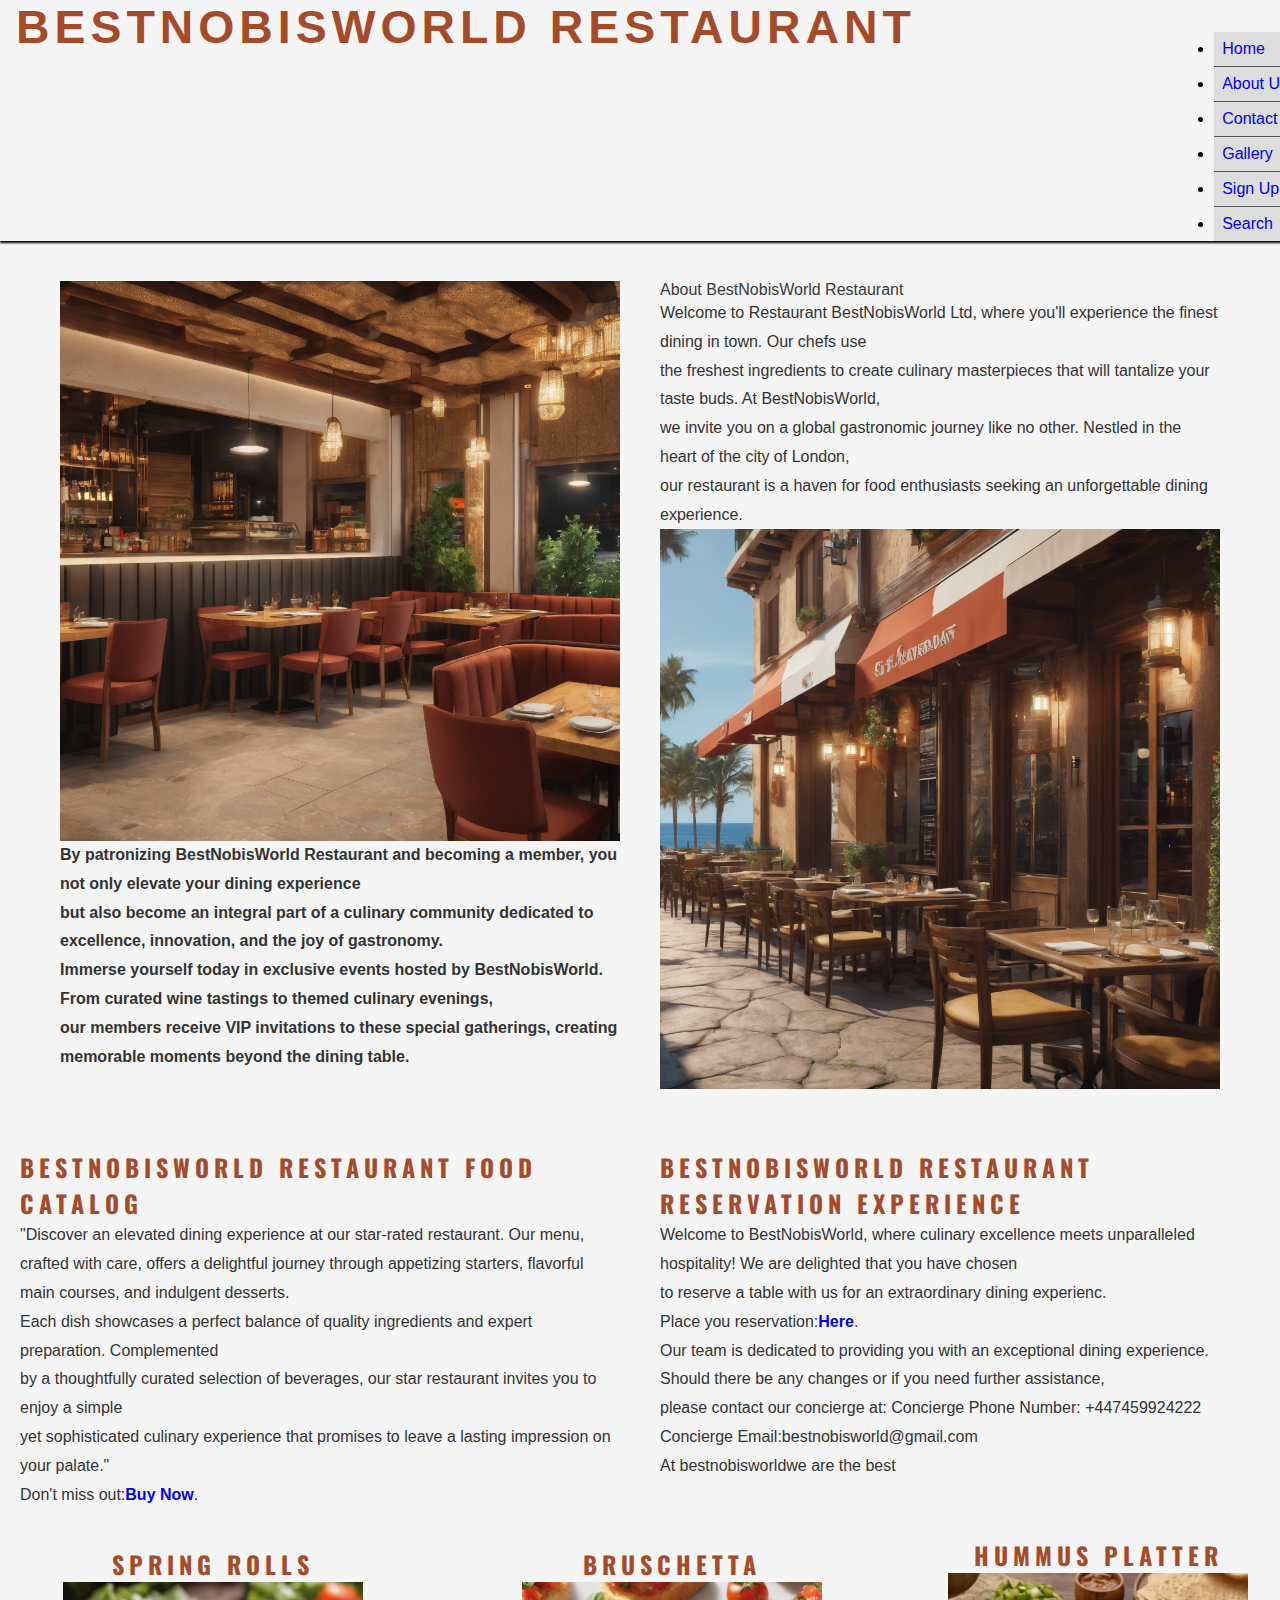
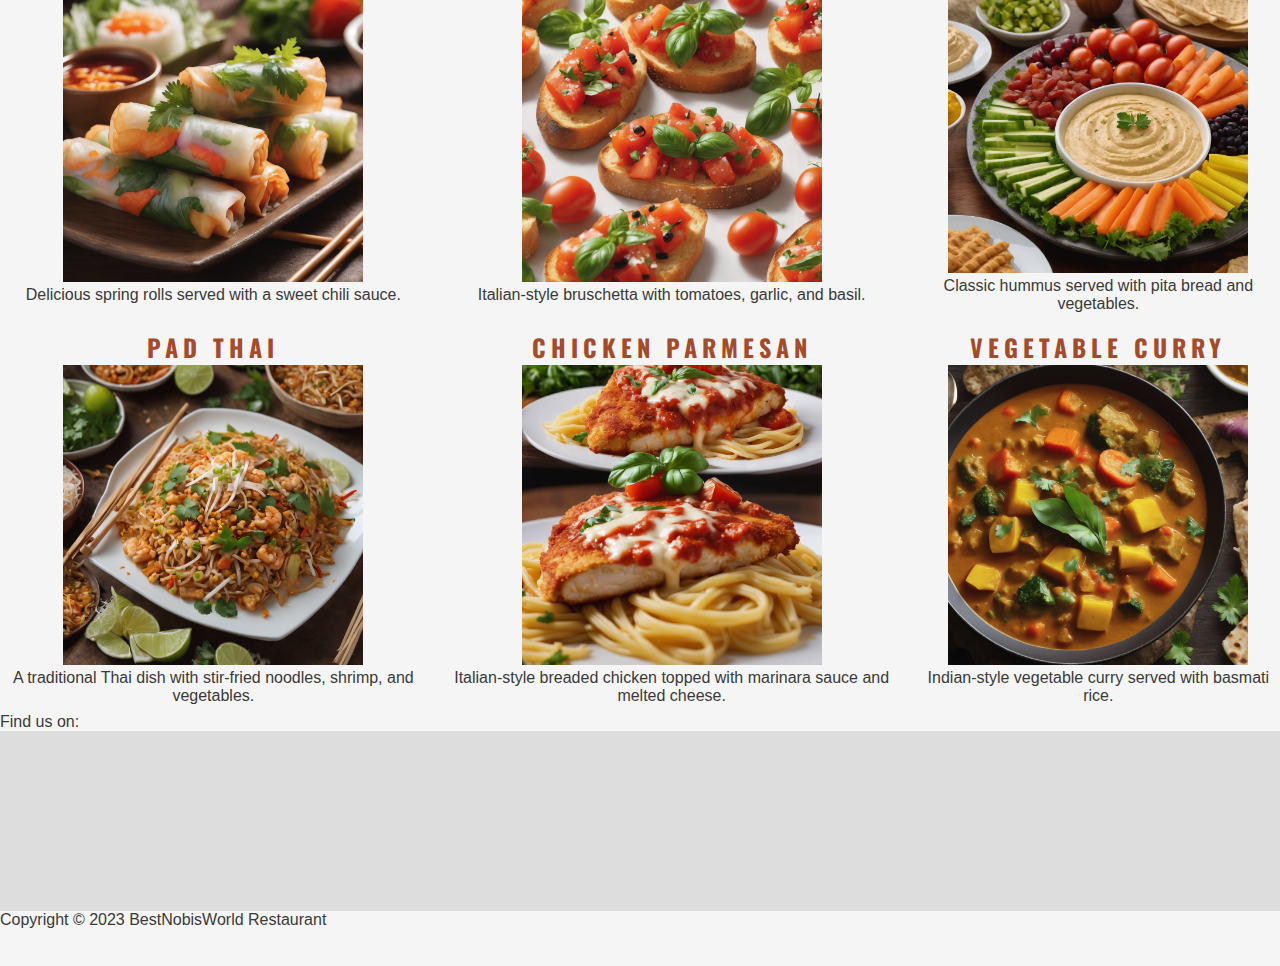
==== index.html @ 8a53744e "add style to headings and logo" ====
<!DOCTYPE html>
<html lang="en">
<head>
    <!--meta tags for search engines-->
    <meta charset="UTF-8">
    <meta name="viewport" content="width=device-width, initial-scale=1.0">
    <!--Title for search engines-->
    <title>BestNobisWorld Restaurant Ltd</title>
    <!--stylesheet-->
    <link href="index.css" rel="stylesheet" type="text/css" />
   

</head>
<body>
    <!--Header-->
    <section>
        <header>
            <a href="inde.htm"><h1 id="logo">BestNobisWorld Restaurant</h1></a>
            <nav>
                <ul>
                    <!--added navigation inks inside the header -->
                    <li><a href="index.html" aria-label="Go to the top of the page">Home</a></li>
                    <!--link to Aboutpage-->
                    <li><a href="#" aria-label="Go to about us">About Us</a></li>
                    <!--link to Contact page-->
                    <li><a href="#" aria-label="Go to contact">Contact</a></li>
                      <!--link to Gallery page-->
                      <li><a href="#" aria-label="Go to the menu">Gallery</a></li>
                      <li><a href="#">Sign Up</a></li>
                      <li><a href="#">Search</a></li>
    
                </ul>
            </nav>
             
         </header>
    </section>
   
    <!--Add interior image  of bestnobisworld-->
    
        <section aria-label="bestnobisworld-image title" id="main-content" class="text/image">
            <div class="container">
                <div class="bestnobisworld" style="background-color: whitesmoke;" >
            
                    <img src="international r 0.png" alt="Restaurant Interior"  style="height:100%;">
                    <p>
                        <strong>
                            By patronizing BestNobisWorld Restaurant and becoming a member, you not only elevate your dining experience<br>
                             but also become an integral part of a culinary community dedicated to excellence, innovation, and the joy of gastronomy.
                        </strong>
                    </p>
                    <p>
                        <strong>
                            Immerse yourself today in exclusive events hosted by BestNobisWorld. From curated wine tastings to themed culinary evenings,<br>
                             our members receive VIP invitations to these special gatherings, creating memorable moments beyond the dining table.
                        </strong>
                    </p>
                </div>
            
    
                <div class="bestnobisworld" style="background-color: whitesmoke;">
                    <h2">About BestNobisWorld Restaurant</h2>
                    <p>Welcome to Restaurant BestNobisWorld Ltd, where you'll experience the finest dining in town. 
                        Our chefs use <br>the freshest ingredients to create culinary masterpieces that will tantalize your taste buds.
                    At BestNobisWorld,<br> we invite you on a global gastronomic journey like no other. Nestled in the heart of the city of London,<br>
                        our restaurant is a haven for food enthusiasts seeking an unforgettable dining experience.</p>
                        
                    <img src="restaurant exte 0.png" alt="restaurant exterrior" >
                </div>
            </div>
        </section>
        <section>
            <div class="menu-container">
                <div class="bestnobisworld" style="background-color: whitesmoke;">
                    <h2>BestNobisWorld Restaurant Food Catalog</h2>
                    <p> 
                        "Discover an elevated dining experience at our star-rated restaurant. Our menu, crafted with care,
                         offers a delightful journey through appetizing starters, flavorful main courses, and indulgent desserts.<br>
                          Each dish showcases a perfect balance of quality ingredients and expert preparation. Complemented <br>
                          by a thoughtfully curated selection of beverages, our star restaurant invites you to enjoy a simple<br>
                           yet sophisticated culinary experience that promises to leave a lasting impression on your palate."
                    </p>
                    <p>Don't miss out: <a href="menu.html" target="_blank"><strong>Buy Now</strong>.</a></p>
                   
                </div>

                <div class="bestnobisworld" style="background-color: whitesmoke;">
                    <h2>BestNobisWorld Restaurant Reservation Experience</h2>
                    <p>
                        
                            Welcome to BestNobisWorld, where culinary excellence meets unparalleled hospitality! We are delighted that you have chosen<br>
                             to reserve a table with us for an extraordinary dining experienc.
                    </p>
                    <p> Place you reservation: <a href="reservation.html" target="_blank"> <strong>Here</strong></a>.</p>
                    <p>
                        
                            Our team is dedicated to providing you with an exceptional dining experience.
                            Should there be any changes or if you need further assistance, <br>
                            please contact our concierge at:
                            Concierge Phone Number: +447459924222 
                            Concierge Email:bestnobisworld@gmail.com
                            
                        
                    </p>
                    <p>
                        At bestnobisworldwe are the best
                    </p>
                </div>

                <table>
                    <tr>
                        <td>
                            <div class="grid-item">
                                <div>
                                    <h2 class="title">Spring Rolls</h2>
                                    <img src="Spring Rolls 0.png" alt="spring-rolls" height="300" width="300"  class="photo">
                                    <p>Delicious spring rolls served with a sweet chili sauce.</p>
                                   
                                
                            </div>
                        </td>
                        <td>
                            <div class="grid-item">
                                
                                    <h2 class="title">Bruschetta</h2>
                                    <img src="Bruschetta 0.png" alt="Bruschetta" height="300" width="300" class="photo">
                                    <p>Italian-style bruschetta with tomatoes, garlic, and basil.</p>
                                    
                                
            
                            </div>
                        </td>
                        <td>
                            <div class="grid-item">
                                
                                    <h2 class="title">Hummus Platter</h2>
                                    <img src="Hummus Platter 0.png" alt="hummus-platter" height="300" width="300" class="photo">
                                    <p>Classic hummus served with pita bread and vegetables.</p>
                                   
                                
            
                            </div>
                        </td>
                    </tr>
                    <tr>
                        <td>
                            <div class="grid-item"> 
                            
                                    
                                        <h2 class="title">Pad Thai</h2>
                                        <img src="Pad Thai 0.png" alt="pad-thai" height="300" width="300" class="photo">
                                        <p>A traditional Thai dish with stir-fried noodles, shrimp, and vegetables.</p>
                                        
                                    
                            </div>
                        </td>
                        <td>
                            <div class="grid-item">
                                
                                    <h2 class="title">Chicken Parmesan</h2>
                                    <img src="Chicken Parmesa 0.png" alt="chicken-parmesan" height="300" width="300" class="photo">
                                    <p>Italian-style breaded chicken topped with marinara sauce and melted cheese.</p>
                                    
                                
                            </div>
                        </td>
                        <td>
                            <div class="grid-item">
                                
                                    <h2 class="title">Vegetable Curry</h2>
                                    <img src="Vegetable Curry 0.png" alt="vegetable curry" height="300" width="300" class="photo">
                                    <p>Indian-style vegetable curry served with basmati rice.</p>
                                    
                                
                            </div>
                        </td>
                    </tr>
                    <!-- Add more rows and columns as needed -->
                </table>
            
                    
            </div>
            

        </section>


    

   
    

    <!--Add your bestnobisworld ltd social media detaills and copyright-->


    <footer>
        <!--Add a social meadia links-->
        <span>Find us on:</span>
        <ul class="social-sites">
            <li> 
                <a href="https://www.facebook.com" target="_blank" rel="noopener" aria-label="Find us on Facebook (link opens in a new tab)" ><i class="fa-brands fa-facebook"></i></a>
		
            </li>
            <li>
                <a href="https://www.instagram.com" target="_blank" rel="noopener" aria-label="Find us on Instagram (link opens in a new tab)"><i class="fa-brands fa-instagram"></i></a>

            </li>
            <li>
                <a href="https://www.twitter.com" target="_blank" rel="noopener" aria-label="Find us on Twitter (link opens in a new tab)"><i class="fa-brands fa-square-twitter"></i></a>
        <!--Add a copy right for Bestnobisworld-->
            </li>
            <li>
                <a href="https://www.youtube.com" target="_blank" rel="noopener" aria-label="Find us on Youtube (link opens in a new tab)"><i class="fa-brands fa-square-twitter"></i></a>
        <!--Add a copy right for Bestnobisworld-->
            </li>
        </ul>

        <p> Copyright &copy; 2023 BestNobisWorld Restaurant</p>
    </footer>
</body>
</html>
---- index.css ----
@import url('https://fonts.googleapis.com/css2?family=Lato:wght@300&family=Oswald:wght@300&display=swap');

*{
	margin: 0;
	padding: 0;	border: none;
	text-decoration: none;
}

body{font-family: lato, sans-serif; font-weight: 300;
	  background-color: whitesmoke; color: #3a3a3a;  overflow: auto;
	font-family: 'Open Sans', sans-serif;}
	/* heading and company logo*/
	h1, h2{
		font-family: oswald, sans-serif;
		/* set h1,h2 to uppercase*/
		text-transform: uppercase;
		/* set letter spacing*/
		letter-spacing: 5px;
		color: rgb(165, 75, 42);
	}
	/* style logo*/
	#logo{
		float: left;
		/* add font size to logo*/
		font-size: 290%;
	}

header { color: rgb(165, 75, 42); padding: 0 1em;
	 display: flex; justify-content: space-between; align-items: baseline; 
	 flex-direction: row; position: relative; top: 20%; z-index: 99; width: 100%;;
	box-shadow: 0 2px 2px; color:black } 


/* add display: block; to Display the links as block elements which makes the whole link area clickable*/
  li a {
	display: block;
	background-color: #dddddd;
  }
  /* Keek left the navigation links and add a border to the navigation bar.*/
  
li {
	text-align: left;
	border-bottom: 1px solid #555;
	text-decoration: none;
  }
  
  li:last-child {
	border-bottom: none;
  }
  /* Add an "active" class to the current link to let the user know which page he/she is on:*/
  li a.active {
	background-color: #04AA6D;
	color: white;
  }

  li a:hover:not(.active) {
	background-color: #555;
	color: white;}
	/* Creat a horizontal navigation bar using float for the <li> elements, and specify a layout for the navigation links:*/


	  li a {
		display: block;
		padding: 8px;
		background-color: #dddddd;
		
	  }
        section>p{color: chocolate;}
		/* Change the link color on hover */
		 a:hover {
			text-decoration: none;
			color: rgb(106, 68, 30);
			display: flex;
		}


		footer {
			height: 150px;
		}
		.social-sites{
			text-align: center;
		}
		.social-sites> li{
			display: inline;
		}
		.social-sites i {font-size: 160%;
		margin: 1%; 
	padding: 5%;
color: chocolate;}

	

		
    /* add purple color to h3 inside the unorder list*/

    ul li h3{color: purple;}

	/* media query: tables and larger screens (700 and above)*/
	@media screen and(min-width:768px) {  /*header*/
		nav{display: block; position: relative;
			box-shadow: none; width: fit-content; 
			padding-right: 1rem;}
		
	} 

	table {
		width: 100%;
		border-collapse: collapse;
		margin-top: 20px;
	}

	td {
		border: none;
		padding: 8px;
		text-align: center;
	}

	img {
		max-width:100%;
		height: auto;
	}
	

	.container {
		max-width: 1200px;
		margin: 20px auto;
		overflow: hidden;
		
	}

	.bestnobisworld {
		float: left;
		width: 50%;
		padding: 20px;
		box-sizing: border-box;
		
	}

	.bestnobisworld img {
		max-width: 100%;
		height: auto;
		display: block;
		margin: 0 auto;
	}

	.bestnobisworld p {
		color: #333; /* Set your desired text color */
		line-height: 1.8;
		 align-items: center;
		display: flex;
		 
	}
	
	h1 {
		font-family: 'Open Sans', sans-serif;
		font-weight: 700; /* Bold */
	}
	
	p {
		font-family: 'Open Sans', sans-serif;
		font-weight: 400; /* Regular */
	}
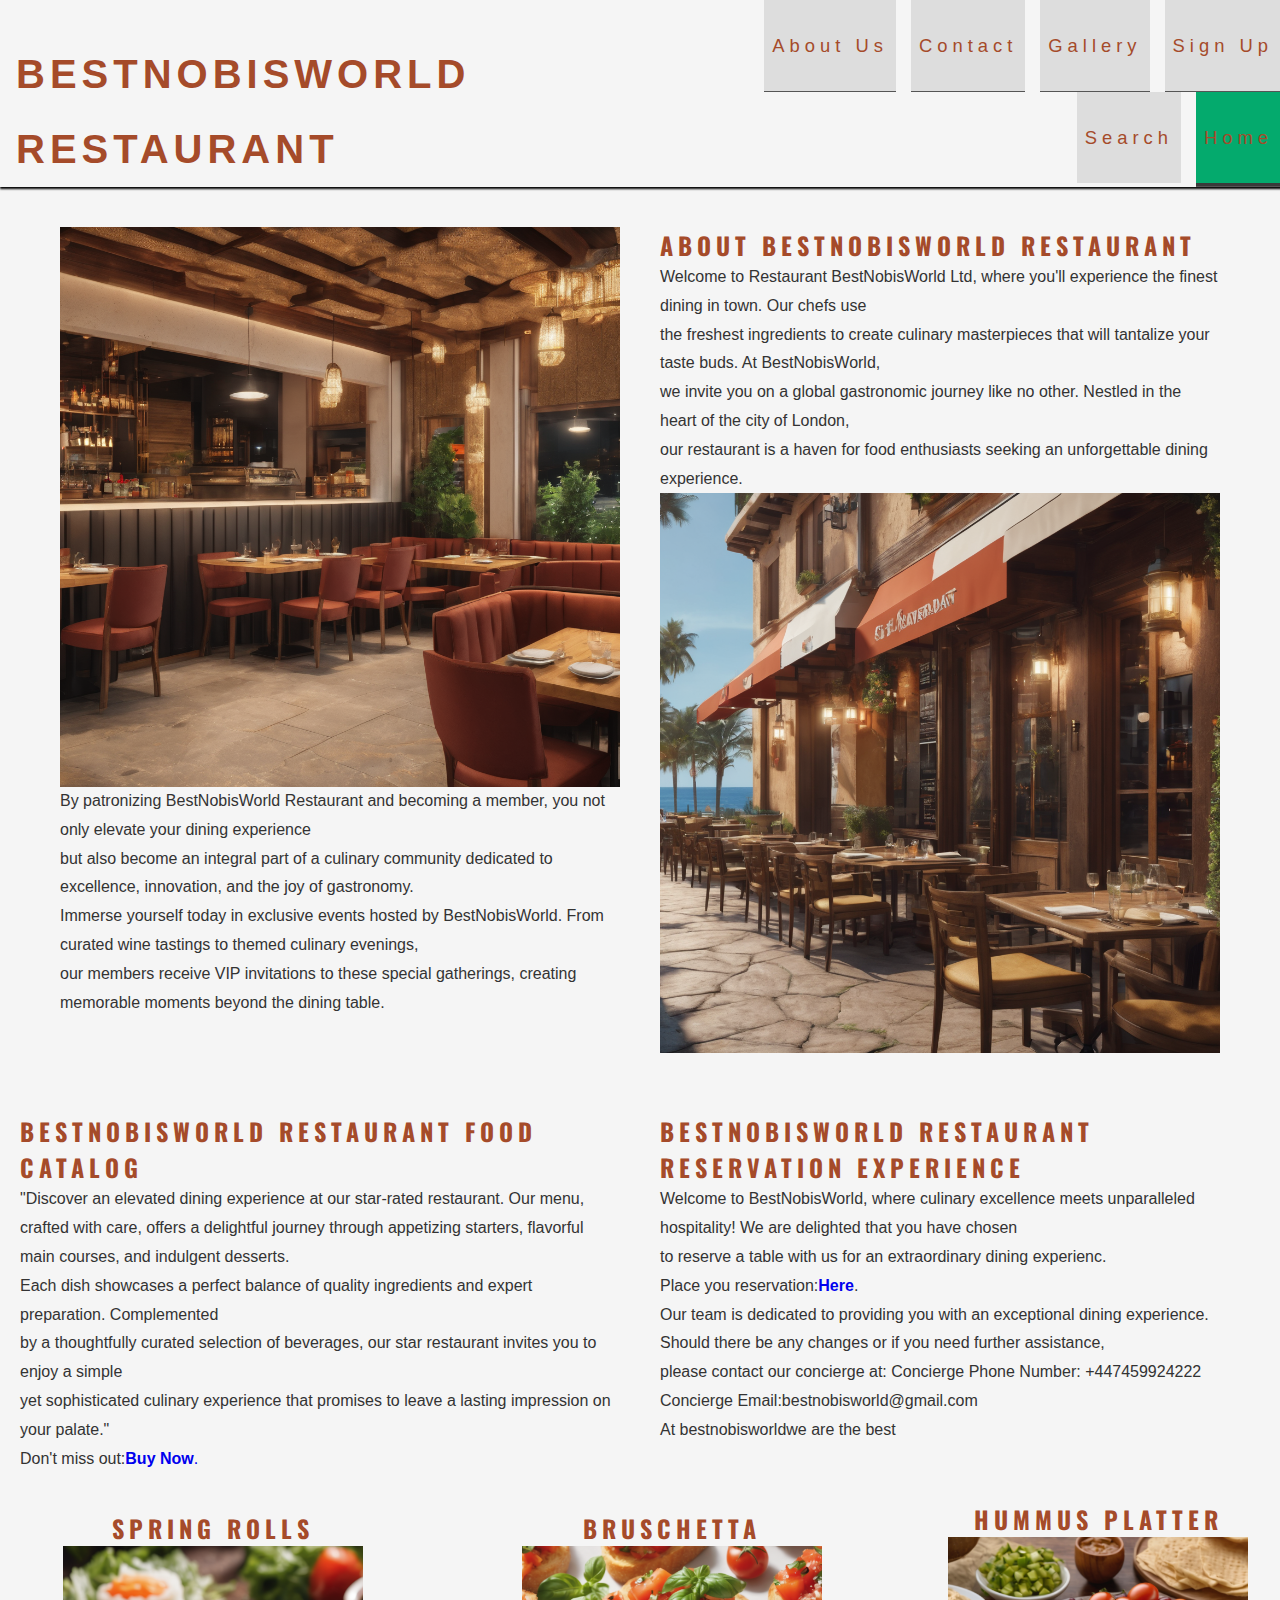
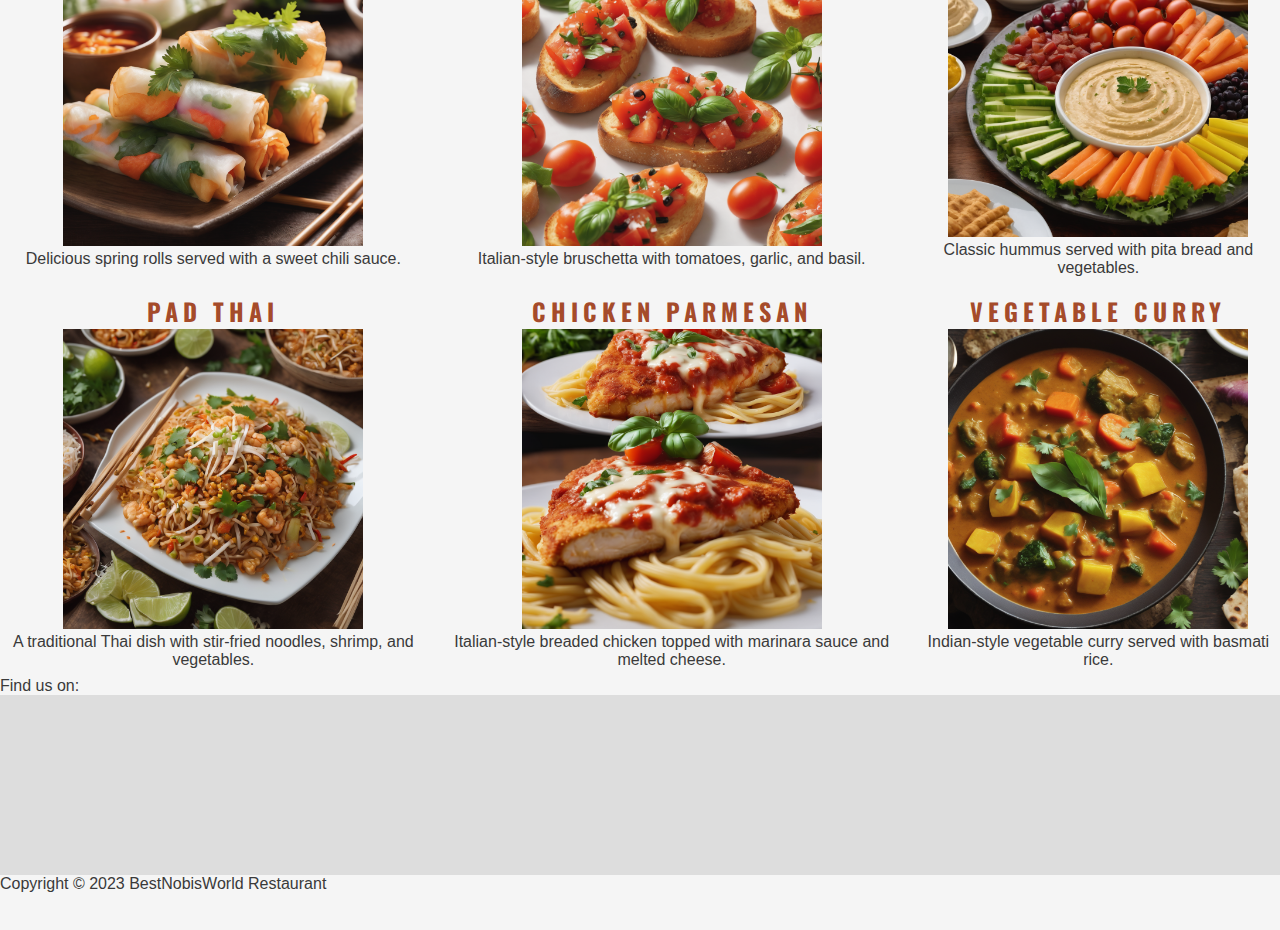
==== commit 8c4dc9ff: "style navigation links" ====
--- a/index.html
+++ b/index.html
@@ -17,16 +17,22 @@
         <header>
             <a href="inde.htm"><h1 id="logo">BestNobisWorld Restaurant</h1></a>
             <nav>
-                <ul>
+                <ul id="nav-menu">
                     <!--added navigation inks inside the header -->
-                    <li><a href="index.html" aria-label="Go to the top of the page">Home</a></li>
-                    <!--link to Aboutpage-->
-                    <li><a href="#" aria-label="Go to about us">About Us</a></li>
+                    <li><a href="#">Sign Up</a></li>
+                    <!--link to Gallery page-->
+                    <li><a href="#" aria-label="Go to the menu">Gallery</a></li>
                     <!--link to Contact page-->
                     <li><a href="#" aria-label="Go to contact">Contact</a></li>
-                      <!--link to Gallery page-->
-                      <li><a href="#" aria-label="Go to the menu">Gallery</a></li>
-                      <li><a href="#">Sign Up</a></li>
+                     <!--link to Aboutpage-->
+                     <li><a href="#" aria-label="Go to about us">About Us</a></li>
+                     <!--link to home page-->
+                    <li><a href="index.html" aria-label="Go to the top of the page" class="active">Home</a></li>
+                   
+                    
+                   
+                     
+                     
                       <li><a href="#">Search</a></li>
     
                 </ul>
@@ -43,22 +49,22 @@
             
                     <img src="international r 0.png" alt="Restaurant Interior"  style="height:100%;">
                     <p>
-                        <strong>
+                        
                             By patronizing BestNobisWorld Restaurant and becoming a member, you not only elevate your dining experience<br>
                              but also become an integral part of a culinary community dedicated to excellence, innovation, and the joy of gastronomy.
-                        </strong>
-                    </p>
-                    <p>
-                        <strong>
+                        
+                    </p>
+                    <p>
+                        
                             Immerse yourself today in exclusive events hosted by BestNobisWorld. From curated wine tastings to themed culinary evenings,<br>
                              our members receive VIP invitations to these special gatherings, creating memorable moments beyond the dining table.
-                        </strong>
+                    
                     </p>
                 </div>
             
     
                 <div class="bestnobisworld" style="background-color: whitesmoke;">
-                    <h2">About BestNobisWorld Restaurant</h2>
+                    <h2>About BestNobisWorld Restaurant</h2>
                     <p>Welcome to Restaurant BestNobisWorld Ltd, where you'll experience the finest dining in town. 
                         Our chefs use <br>the freshest ingredients to create culinary masterpieces that will tantalize your taste buds.
                     At BestNobisWorld,<br> we invite you on a global gastronomic journey like no other. Nestled in the heart of the city of London,<br>
--- a/index.css
+++ b/index.css
@@ -22,17 +22,46 @@
 	#logo{
 		float: left;
 		/* add font size to logo*/
-		font-size: 290%;
+		font-size: 250%;
+	}
+	/* style Navigation links*/
+	#nav-menu{
+		font-size: 115%;
+		letter-spacing: 5px;
+	}
+	/* set a matching line height for nav-menu and logo*/
+	#nav-menu, #logo{
+		line-height: 75px;
+	}
+	/* style lists to float to the right*/
+	#nav-menu li{
+		float: right;
+		/* Remove bullet points from the list*/
+		list-style-type: none;
+		/* give space between the list items*/
+		margin-right: 15px;
+	}
+	/* styling the <a> */
+	#nav-menu a{
+		text-decoration: none;
+		color: rgb(165, 75, 42);
+
+	}
+	#nav-menu a:{
+		border-bottom: solid #3a3a3a;
+	}
+	.active{
+		border-bottom: solid #3a3a3a;
 	}
 
 header { color: rgb(165, 75, 42); padding: 0 1em;
 	 display: flex; justify-content: space-between; align-items: baseline; 
 	 flex-direction: row; position: relative; top: 20%; z-index: 99; width: 100%;;
 	box-shadow: 0 2px 2px; color:black } 
-
+	
 
 /* add display: block; to Display the links as block elements which makes the whole link area clickable*/
-  li a {
+li a {
 	display: block;
 	background-color: #dddddd;
   }
@@ -72,6 +101,7 @@
 			color: rgb(106, 68, 30);
 			display: flex;
 		}
+
 
 
 		footer {
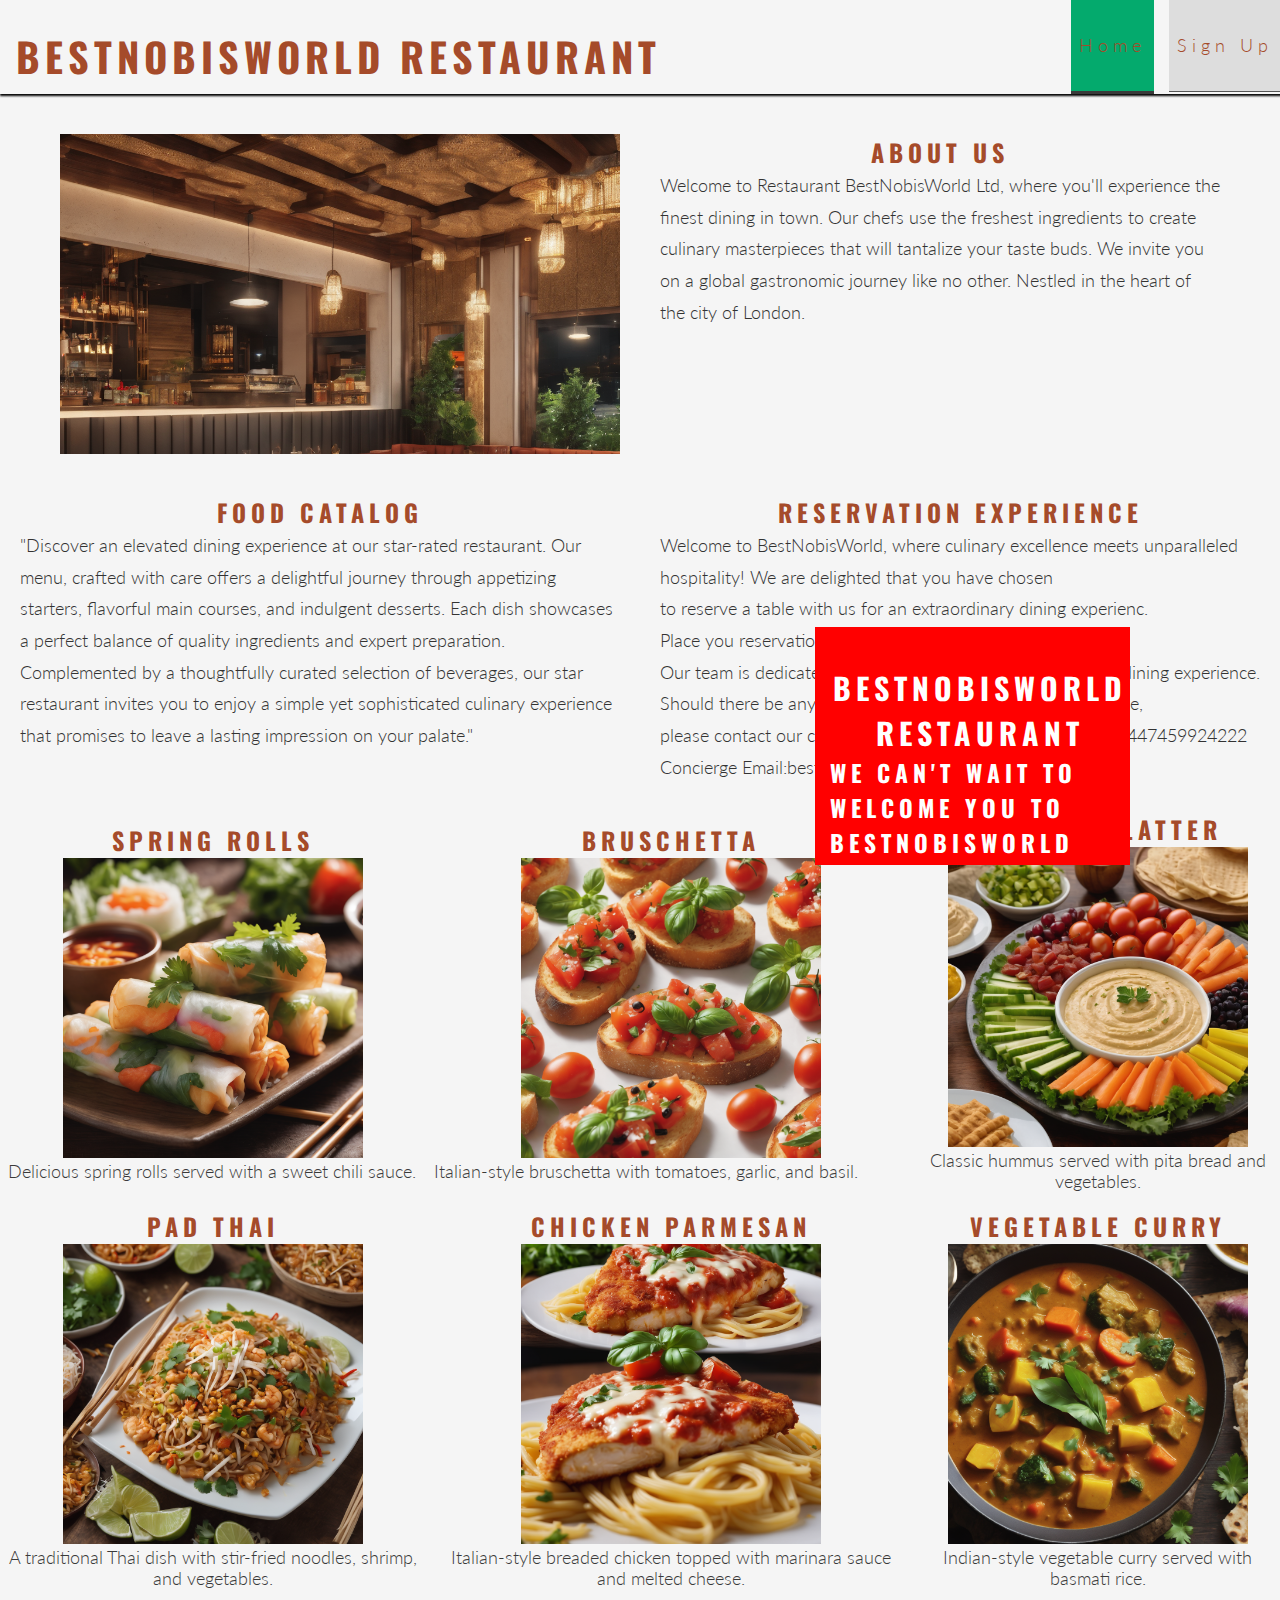
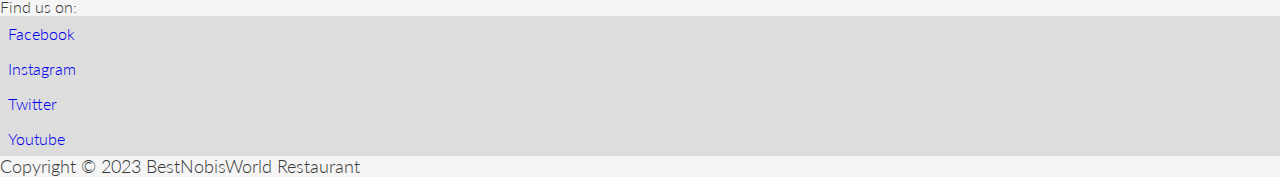
==== commit 13fee791: "feat" ====
--- a/index.html
+++ b/index.html
@@ -15,25 +15,13 @@
     <!--Header-->
     <section>
         <header>
-            <a href="inde.htm"><h1 id="logo">BestNobisWorld Restaurant</h1></a>
+            <a href="index.html"><h1 id="logo">BestNobisWorld Restaurant</h1></a>
             <nav>
                 <ul id="nav-menu">
                     <!--added navigation inks inside the header -->
-                    <li><a href="#">Sign Up</a></li>
-                    <!--link to Gallery page-->
-                    <li><a href="#" aria-label="Go to the menu">Gallery</a></li>
-                    <!--link to Contact page-->
-                    <li><a href="#" aria-label="Go to contact">Contact</a></li>
-                     <!--link to Aboutpage-->
-                     <li><a href="#" aria-label="Go to about us">About Us</a></li>
-                     <!--link to home page-->
+                    <li><a href="sign-up.html">Sign Up</a></li>
                     <li><a href="index.html" aria-label="Go to the top of the page" class="active">Home</a></li>
-                   
-                    
-                   
-                     
-                     
-                      <li><a href="#">Search</a></li>
+
     
                 </ul>
             </nav>
@@ -46,51 +34,42 @@
         <section aria-label="bestnobisworld-image title" id="main-content" class="text/image">
             <div class="container">
                 <div class="bestnobisworld" style="background-color: whitesmoke;" >
-            
-                    <img src="international r 0.png" alt="Restaurant Interior"  style="height:100%;">
-                    <p>
-                        
-                            By patronizing BestNobisWorld Restaurant and becoming a member, you not only elevate your dining experience<br>
-                             but also become an integral part of a culinary community dedicated to excellence, innovation, and the joy of gastronomy.
-                        
-                    </p>
-                    <p>
-                        
-                            Immerse yourself today in exclusive events hosted by BestNobisWorld. From curated wine tastings to themed culinary evenings,<br>
-                             our members receive VIP invitations to these special gatherings, creating memorable moments beyond the dining table.
+                    <div id="nobis-image">
+                        <img src="international r 0.png" alt="Restaurant Interior">
+                    </div>
+                    <div id="cover-text">
+                        <h2>BestNobisWorld Restaurant</h2>
+                        <h3> We can't wait to welcome you to BestNobisWorld </h3>
+                    </div>
                     
-                    </p>
-                </div>
-            
-    
-                <div class="bestnobisworld" style="background-color: whitesmoke;">
-                    <h2>About BestNobisWorld Restaurant</h2>
-                    <p>Welcome to Restaurant BestNobisWorld Ltd, where you'll experience the finest dining in town. 
-                        Our chefs use <br>the freshest ingredients to create culinary masterpieces that will tantalize your taste buds.
-                    At BestNobisWorld,<br> we invite you on a global gastronomic journey like no other. Nestled in the heart of the city of London,<br>
-                        our restaurant is a haven for food enthusiasts seeking an unforgettable dining experience.</p>
-                        
-                    <img src="restaurant exte 0.png" alt="restaurant exterrior" >
-                </div>
             </div>
+        
+
+            <div class="bestnobisworld" style="background-color: whitesmoke;">
+                <h2>About Us</h2>
+                <p>Welcome to Restaurant BestNobisWorld Ltd, where you'll experience the finest dining in town. 
+                    Our chefs use the freshest ingredients to create culinary masterpieces that will tantalize your taste buds.
+                We invite you on a global gastronomic journey like no other. Nestled in the heart of the city of London.</p>
+                
+            </div>
+        </div>
+                   
         </section>
         <section>
             <div class="menu-container">
                 <div class="bestnobisworld" style="background-color: whitesmoke;">
-                    <h2>BestNobisWorld Restaurant Food Catalog</h2>
+                    <h2> Food Catalog</h2>
                     <p> 
-                        "Discover an elevated dining experience at our star-rated restaurant. Our menu, crafted with care,
-                         offers a delightful journey through appetizing starters, flavorful main courses, and indulgent desserts.<br>
-                          Each dish showcases a perfect balance of quality ingredients and expert preparation. Complemented <br>
-                          by a thoughtfully curated selection of beverages, our star restaurant invites you to enjoy a simple<br>
+                        "Discover an elevated dining experience at our star-rated restaurant. Our menu, crafted with care offers a delightful journey through appetizing starters, flavorful main courses, and indulgent desserts.
+                          Each dish showcases a perfect balance of quality ingredients and expert preparation. Complemented 
+                          by a thoughtfully curated selection of beverages, our star restaurant invites you to enjoy a simple
                            yet sophisticated culinary experience that promises to leave a lasting impression on your palate."
                     </p>
-                    <p>Don't miss out: <a href="menu.html" target="_blank"><strong>Buy Now</strong>.</a></p>
                    
                 </div>
 
                 <div class="bestnobisworld" style="background-color: whitesmoke;">
-                    <h2>BestNobisWorld Restaurant Reservation Experience</h2>
+                    <h2> Reservation Experience</h2>
                     <p>
                         
                             Welcome to BestNobisWorld, where culinary excellence meets unparalleled hospitality! We are delighted that you have chosen<br>
@@ -107,9 +86,7 @@
                             
                         
                     </p>
-                    <p>
-                        At bestnobisworldwe are the best
-                    </p>
+                   
                 </div>
 
                 <table>
@@ -190,10 +167,6 @@
         </section>
 
 
-    
-
-   
-    
 
     <!--Add your bestnobisworld ltd social media detaills and copyright-->
 
@@ -203,19 +176,19 @@
         <span>Find us on:</span>
         <ul class="social-sites">
             <li> 
-                <a href="https://www.facebook.com" target="_blank" rel="noopener" aria-label="Find us on Facebook (link opens in a new tab)" ><i class="fa-brands fa-facebook"></i></a>
+                <a href="https://www.facebook.com" target="_blank" rel="noopener" aria-label="Find us on Facebook (link opens in a new tab)" >Facebook</a>
 		
             </li>
             <li>
-                <a href="https://www.instagram.com" target="_blank" rel="noopener" aria-label="Find us on Instagram (link opens in a new tab)"><i class="fa-brands fa-instagram"></i></a>
+                <a href="https://www.instagram.com" target="_blank" rel="noopener" aria-label="Find us on Instagram (link opens in a new tab)">Instagram</a>
 
             </li>
             <li>
-                <a href="https://www.twitter.com" target="_blank" rel="noopener" aria-label="Find us on Twitter (link opens in a new tab)"><i class="fa-brands fa-square-twitter"></i></a>
+                <a href="https://www.twitter.com" target="_blank" rel="noopener" aria-label="Find us on Twitter (link opens in a new tab)"> Twitter</a>
         <!--Add a copy right for Bestnobisworld-->
             </li>
             <li>
-                <a href="https://www.youtube.com" target="_blank" rel="noopener" aria-label="Find us on Youtube (link opens in a new tab)"><i class="fa-brands fa-square-twitter"></i></a>
+                <a href="https://www.youtube.com" target="_blank" rel="noopener" aria-label="Find us on Youtube (link opens in a new tab)">Youtube</a>
         <!--Add a copy right for Bestnobisworld-->
             </li>
         </ul>
--- a/index.css
+++ b/index.css
@@ -8,7 +8,7 @@
 
 body{font-family: lato, sans-serif; font-weight: 300;
 	  background-color: whitesmoke; color: #3a3a3a;  overflow: auto;
-	font-family: 'Open Sans', sans-serif;}
+	}
 	/* heading and company logo*/
 	h1, h2{
 		font-family: oswald, sans-serif;
@@ -17,6 +17,7 @@
 		/* set letter spacing*/
 		letter-spacing: 5px;
 		color: rgb(165, 75, 42);
+		text-align: center;
 	}
 	/* style logo*/
 	#logo{
@@ -26,7 +27,7 @@
 	}
 	/* style Navigation links*/
 	#nav-menu{
-		font-size: 115%;
+		font-size: 110%;
 		letter-spacing: 5px;
 	}
 	/* set a matching line height for nav-menu and logo*/
@@ -53,13 +54,37 @@
 	.active{
 		border-bottom: solid #3a3a3a;
 	}
+	/*style nobis image*/
+	#nobis-image{height: 300px;
+	width: 100%;}
+	/* style cover-text*/
+	#cover-text, #cover-text h2{ color: #fff;
+
+	}
+
+	#cover-text{font-size: 125%; 
+		font-family: oswald, sans-serif;
+		text-transform: uppercase;
+		letter-spacing: 5px;
+		width: 300px;
+		height: 200px;
+		padding-top: 38px;
+		padding-left: 15px;
+		background-color: red;
+
+		bottom: 35px;
+		right: 150px;
+		position: absolute;
+	}
 
 header { color: rgb(165, 75, 42); padding: 0 1em;
 	 display: flex; justify-content: space-between; align-items: baseline; 
 	 flex-direction: row; position: relative; top: 20%; z-index: 99; width: 100%;;
 	box-shadow: 0 2px 2px; color:black } 
 	
-
+p{ font-family: oswald, sans-serif; font-weight: 300;
+	font-size: 110%; display: flex;
+}
 /* add display: block; to Display the links as block elements which makes the whole link area clickable*/
 li a {
 	display: block;
@@ -106,6 +131,9 @@
 
 		footer {
 			height: 150px;
+			position: relative;
+		
+			
 		}
 		.social-sites{
 			text-align: center;
@@ -118,12 +146,6 @@
 	padding: 5%;
 color: chocolate;}
 
-	
-
-		
-    /* add purple color to h3 inside the unorder list*/
-
-    ul li h3{color: purple;}
 
 	/* media query: tables and larger screens (700 and above)*/
 	@media screen and(min-width:768px) {  /*header*/
@@ -150,7 +172,6 @@
 		height: auto;
 	}
 	
-
 	.container {
 		max-width: 1200px;
 		margin: 20px auto;
@@ -182,12 +203,13 @@
 	}
 	
 	h1 {
-		font-family: 'Open Sans', sans-serif;
+		font-family: oswald, sans-serif;
 		font-weight: 700; /* Bold */
 	}
 	
 	p {
-		font-family: 'Open Sans', sans-serif;
-		font-weight: 400; /* Regular */
-	}
-	+		font-family: 'lato', sans-serif;
+		font-weight: 300; /* Regular */
+	}
+	
+	
